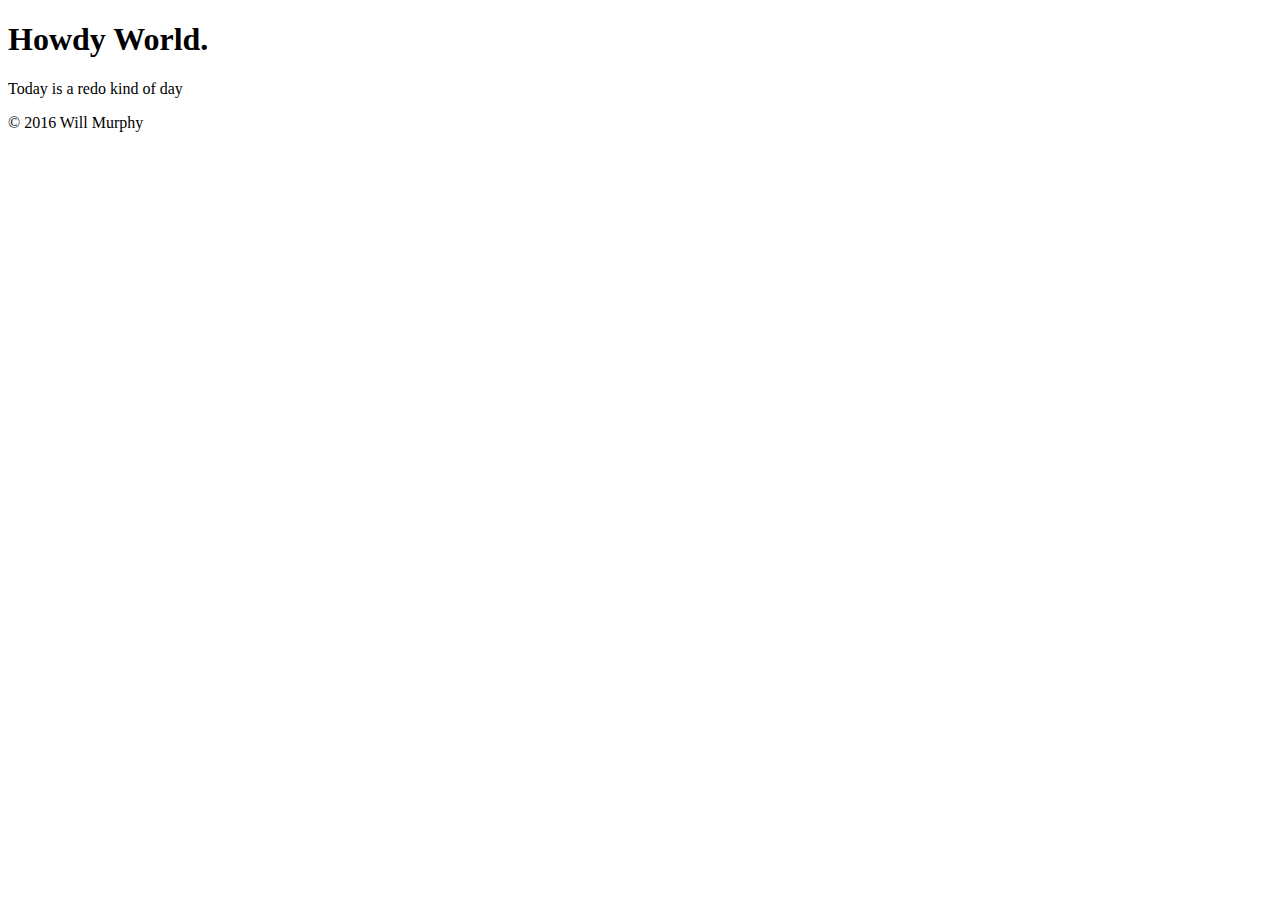
==== index.html @ 81595e8f "Create Basic HTML Layout" ====
<!DOCTYPE html>
<html>
  <!-- Begin HEAD -->
  <head>
    <title>Will Murphy</title>
  </head><!-- End HEAD -->

  <!-- Begin BODY -->
  <body>
    <h1>Howdy World.</h1>
    <p>Today is a redo kind of day</p>

    <!-- Begin FOOTER -->
    <footer>
      <p>&copy; 2016 Will Murphy</p>
    </footer><!-- End FOOTER -->

    <!-- Bootstrap JavaScript -->
    <script src="https://ajax.googleapis.com/ajax/libs/jquery/1.11.3/jquery.min.js"></script>
    <script>window.jQuery || document.write('<script src="js/vendor/jquery.min.js"><\/script>')</script>
    <script src="js/bootstrap.min.js"></script>
    <script src="js/vendor/holder.min.js"></script>
  </body><!-- End BODY -->
</html>
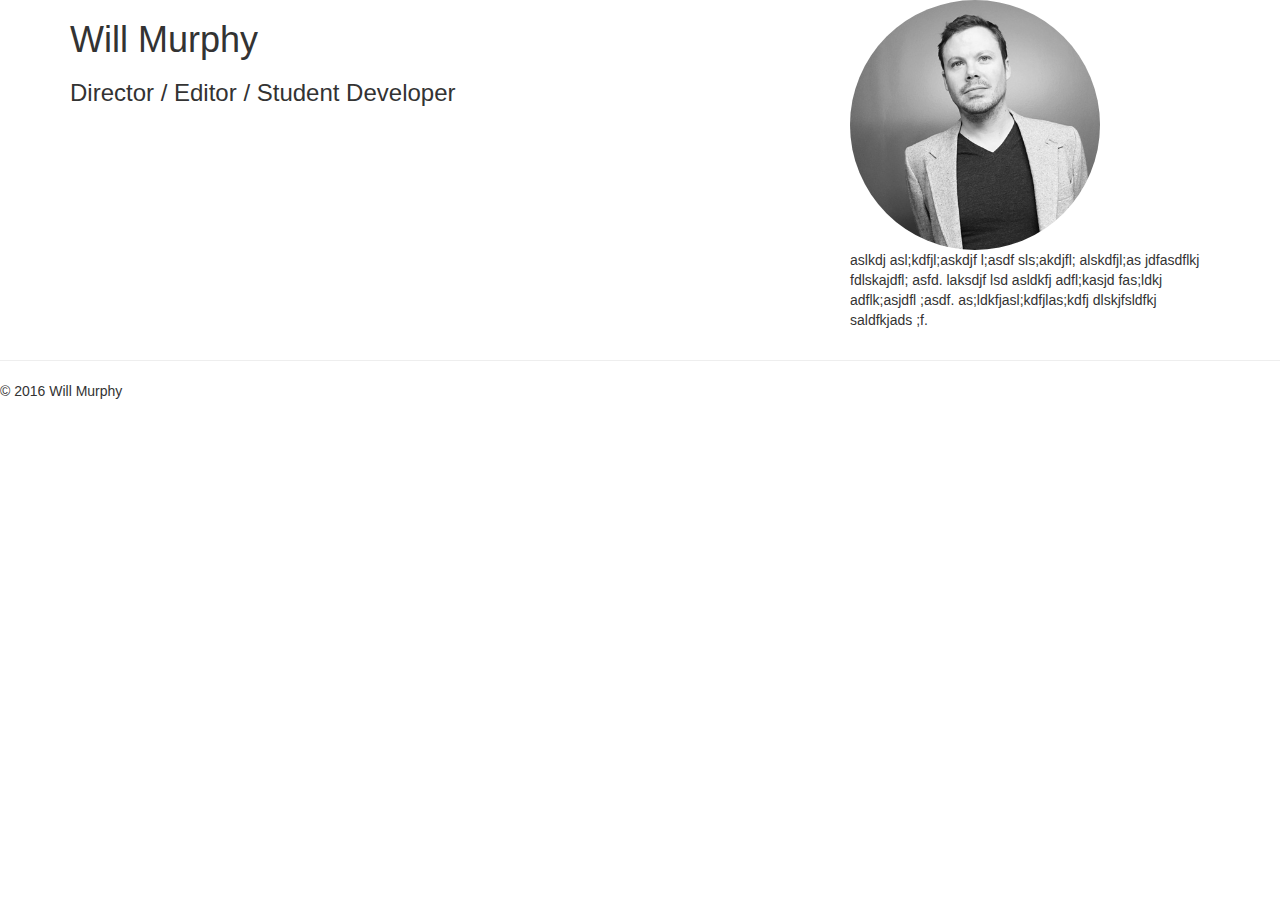
==== commit 1c975480: "add basic content" ====
--- a/index.html
+++ b/index.html
@@ -1,15 +1,37 @@
 <!DOCTYPE html>
-<html>
+<html lang="en">
   <!-- Begin HEAD -->
   <head>
+    <meta charset="utf-8">
+    <meta name="viewport" content="width=device-width, initial-scale=1">
+    <link href="css/wmstyles.css" rel="stylesheet">
+    <link href="css/bootstrap.min.css" rel="stylesheet">
     <title>Will Murphy</title>
   </head><!-- End HEAD -->
 
   <!-- Begin BODY -->
   <body>
-    <h1>Howdy World.</h1>
-    <p>Today is a redo kind of day</p>
 
+    <!-- Begin NAVBAR -->
+    <nav>
+    </nav><!-- End NAVBAR -->
+
+    <!-- Begin HEADER -->
+    <header>
+      <div class="container">
+        <div class="row">
+          <div class="col-sm-8">
+            <h1>Will Murphy</h1>
+            <h3>Director / Editor / Student Developer</h3>
+          </div>
+          <div class="col-sm-4">
+            <img class="img-circle" width="250px" height="250px" src="images/wm.jpg" alt="Image of Will Murphy">
+            <p>aslkdj asl;kdfjl;askdjf l;asdf sls;akdjfl; alskdfjl;as jdfasdflkj fdlskajdfl; asfd. laksdjf lsd asldkfj adfl;kasjd fas;ldkj adflk;asjdfl ;asdf. as;ldkfjasl;kdfjlas;kdfj dlskjfsldfkj saldfkjads ;f.</p>
+          </div>
+        </div>
+      </div>
+    </header><!-- End HEADER -->
+    <hr>
     <!-- Begin FOOTER -->
     <footer>
       <p>&copy; 2016 Will Murphy</p>
--- a/css/wmstyles.css
+++ b/css/wmstyles.css
@@ -0,0 +1,5 @@
+/*! HEADER */
+
+
+
+/*! BODY */
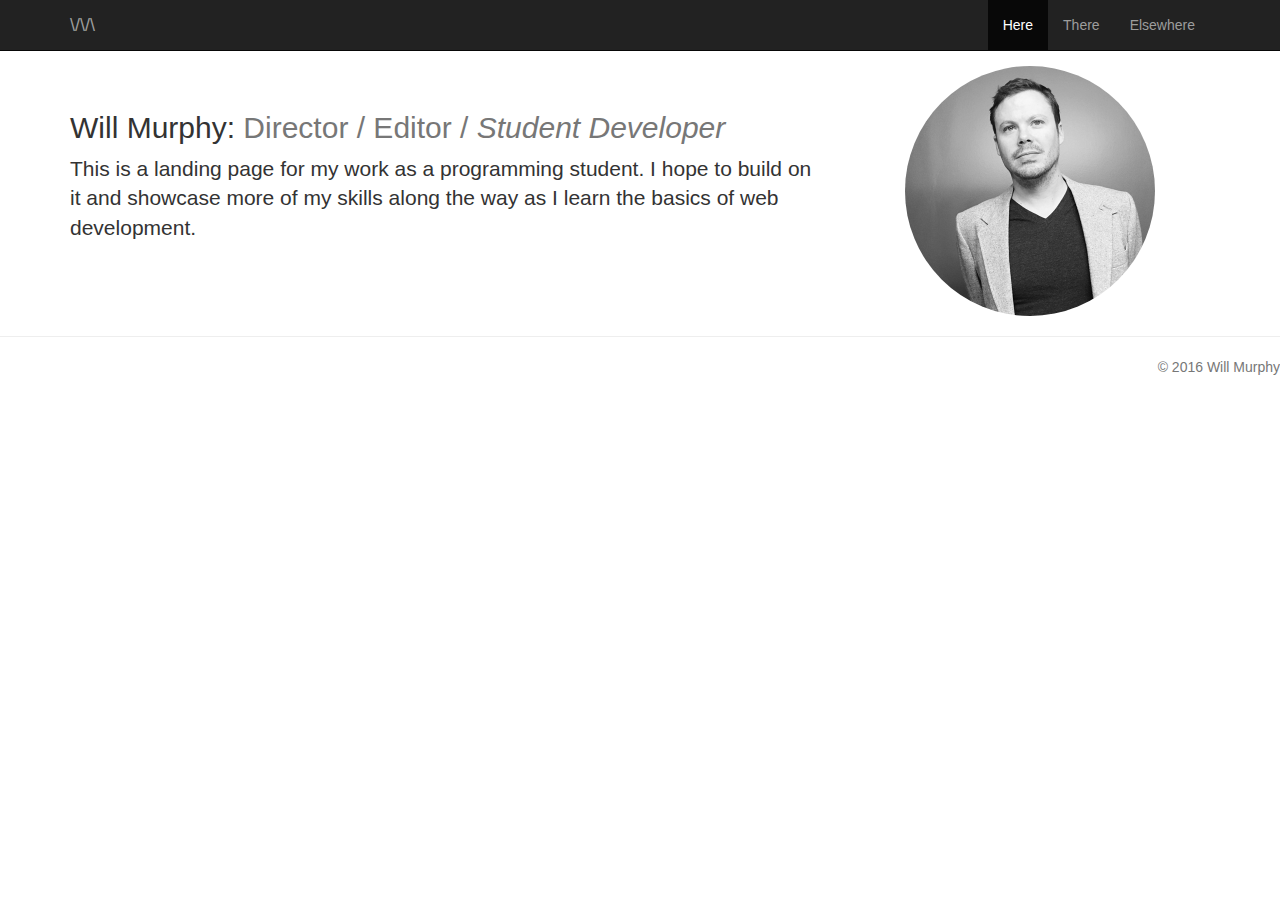
==== commit 792b3d88: "Create Navbar" ====
--- a/index.html
+++ b/index.html
@@ -11,36 +11,61 @@
 
   <!-- Begin BODY -->
   <body>
+    <div class="navbar-wrapper">
+      <div class="container">
 
-    <!-- Begin NAVBAR -->
-    <nav>
-    </nav><!-- End NAVBAR -->
+        <nav class="navbar navbar-inverse navbar-fixed-top">
+          <div class="container">
+            <div class="navbar-header">
+              <button type="button" class="navbar-toggle collapsed" data-toggle="collapse" data-target="#navbar" aria-expanded="false" aria-controls="navbar">
+                <span class="icon-bar"></span>
+                <span class="icon-bar"></span>
+                <span class="icon-bar"></span>
+              </button>
+              <a class="navbar-brand" href="#">\/\/\</a>
+            </div>
+            <div id="navbar" class="navbar-collapse collapse pull-right">
+              <ul class="nav navbar-nav">
+                <li class="active"><a href="#">Here</a></li>
+                <li><a href="#This">There</a></li>
+                <li><a href="#That">Elsewhere</a></li>
+              </ul>
+            </div>
+          </div>
+        </nav>
 
-    <!-- Begin HEADER -->
-    <header>
-      <div class="container">
-        <div class="row">
-          <div class="col-sm-8">
-            <h1>Will Murphy</h1>
-            <h3>Director / Editor / Student Developer</h3>
-          </div>
-          <div class="col-sm-4">
-            <img class="img-circle" width="250px" height="250px" src="images/wm.jpg" alt="Image of Will Murphy">
-            <p>aslkdj asl;kdfjl;askdjf l;asdf sls;akdjfl; alskdfjl;as jdfasdflkj fdlskajdfl; asfd. laksdjf lsd asldkfj adfl;kasjd fas;ldkj adflk;asjdfl ;asdf. as;ldkfjasl;kdfjlas;kdfj dlskjfsldfkj saldfkjads ;f.</p>
-          </div>
+      </div>
+    </div><!-- ***END NAVBAR -->
+
+    <hr class="featurete-divider">
+
+    <!-- Begin Main Content -->
+    <div class="container">
+      <div class="row featurette">
+        <div class="col-sm-8">
+          <h2 class="featurette-heading">Will Murphy:<span class="text-muted"> Director / Editor / <em>Student Developer</em></span></h2>
+          <p class="lead"> This is a landing page for my work as a programming student. I hope to build on it and showcase more of my skills along the way as I learn the basics of web development.</p>
+        </div>
+        <div class="col-sm-4">
+          <img class="fearturette-image img responsive center-block img-circle" width="250px" height="250px" src="images/wm.jpg" alt="Image of Will Murphy">
         </div>
       </div>
-    </header><!-- End HEADER -->
-    <hr>
-    <!-- Begin FOOTER -->
-    <footer>
-      <p>&copy; 2016 Will Murphy</p>
-    </footer><!-- End FOOTER -->
+    </div>
+    <!-- End Main Content -->
 
-    <!-- Bootstrap JavaScript -->
-    <script src="https://ajax.googleapis.com/ajax/libs/jquery/1.11.3/jquery.min.js"></script>
-    <script>window.jQuery || document.write('<script src="js/vendor/jquery.min.js"><\/script>')</script>
-    <script src="js/bootstrap.min.js"></script>
-    <script src="js/vendor/holder.min.js"></script>
+      <hr>
+
+      <!-- Begin FOOTER -->
+      <footer class="footer">
+        <p class="pull-right text-muted">&copy; 2016 Will Murphy</p>
+      </footer><!-- End FOOTER -->
+
+      <!-- Bootstrap JavaScript -->
+      <script src="https://ajax.googleapis.com/ajax/libs/jquery/1.11.3/jquery.min.js"></script>
+      <script>window.jQuery || document.write('<script src="js/vendor/jquery.min.js"><\/script>')</script>
+      <script src="js/bootstrap.min.js"></script>
+      <script src="js/vendor/holder.min.js"></script>
+
+    </div>
   </body><!-- End BODY -->
 </html>
--- a/css/wmstyles.css
+++ b/css/wmstyles.css
@@ -1,5 +1,15 @@
 /*! HEADER */
 
 
+/*! BODY */
+.navbar-wrapper {
+  padding-bottom: 25px;
+}
 
-/*! BODY */
+body {
+  background-color: #F8F8F8;
+}
+
+.featurette-heading {
+  padding-top: 25px;
+}
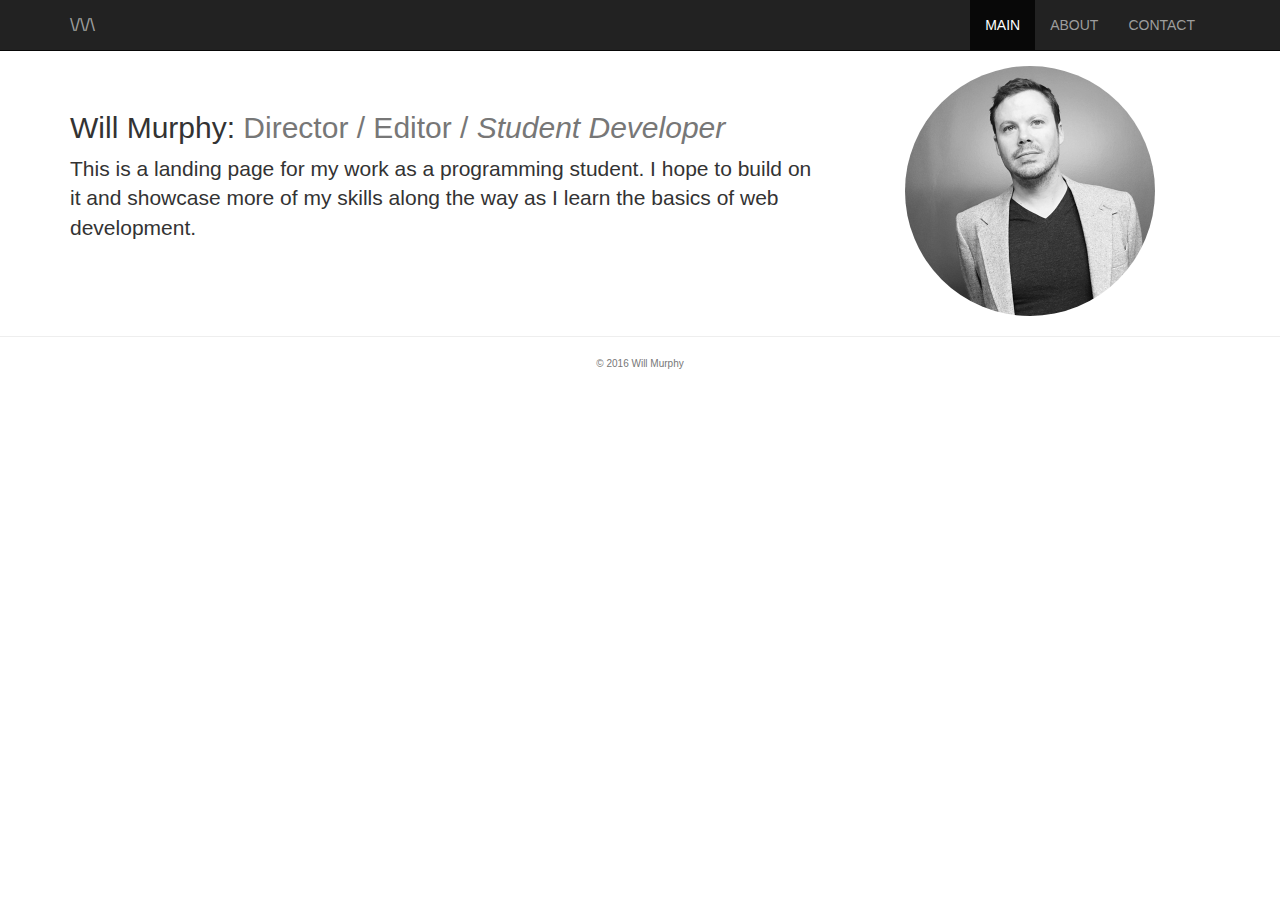
==== commit 743082ef: "save layout changes" ====
--- a/index.html
+++ b/index.html
@@ -26,9 +26,9 @@
             </div>
             <div id="navbar" class="navbar-collapse collapse pull-right">
               <ul class="nav navbar-nav">
-                <li class="active"><a href="#">Here</a></li>
-                <li><a href="#This">There</a></li>
-                <li><a href="#That">Elsewhere</a></li>
+                <li class="active"><a href="#">MAIN</a></li>
+                <li><a href="#ABOUT">ABOUT</a></li>
+                <li><a href="#CONTACT">CONTACT</a></li>
               </ul>
             </div>
           </div>
@@ -56,8 +56,8 @@
       <hr>
 
       <!-- Begin FOOTER -->
-      <footer class="footer">
-        <p class="pull-right text-muted">&copy; 2016 Will Murphy</p>
+      <footer class="container">
+        <p class="text-muted">&copy; 2016 Will Murphy</p>
       </footer><!-- End FOOTER -->
 
       <!-- Bootstrap JavaScript -->
--- a/css/wmstyles.css
+++ b/css/wmstyles.css
@@ -13,3 +13,8 @@
 .featurette-heading {
   padding-top: 25px;
 }
+
+footer p {
+  text-align: center;
+  font-size: 10px;
+}
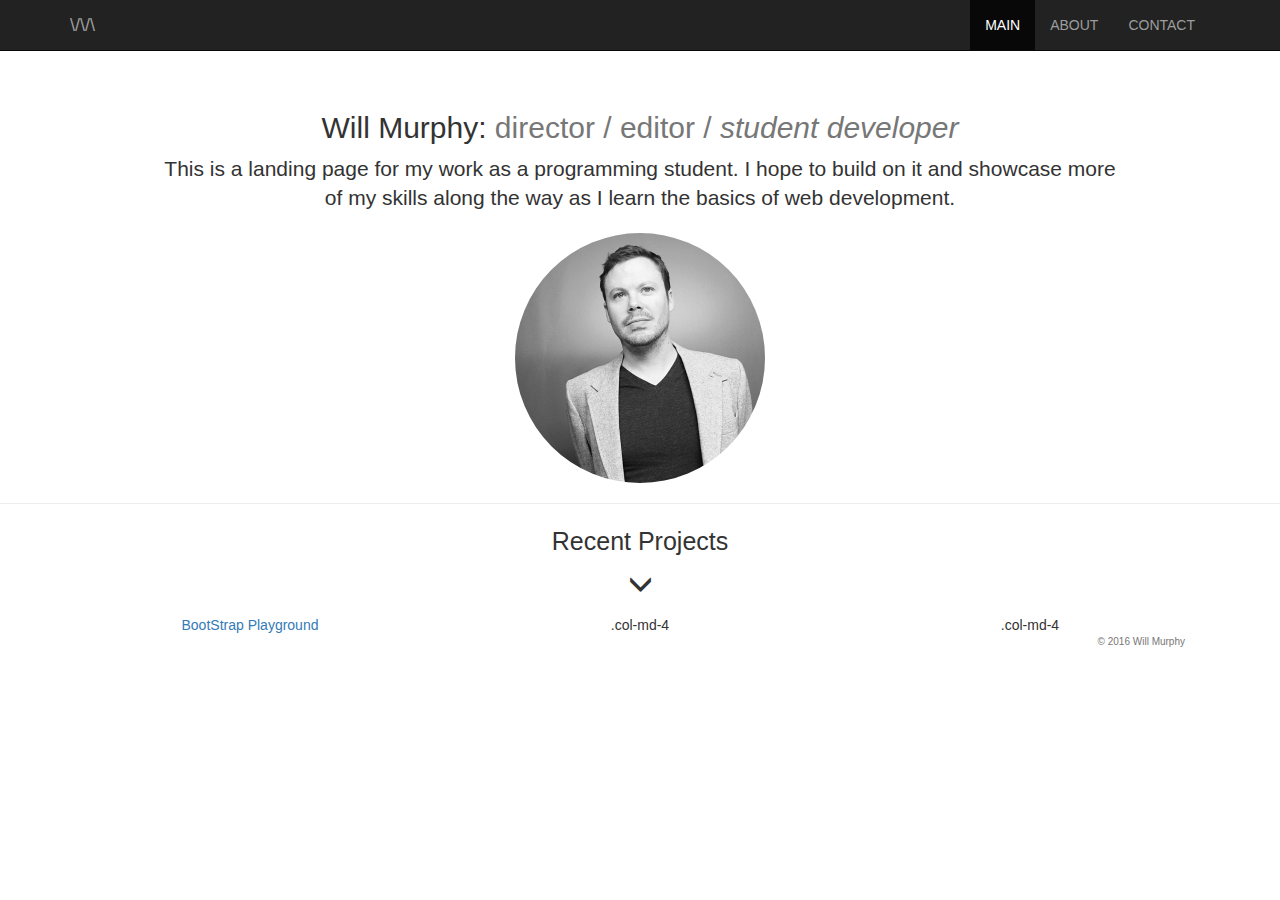
==== commit bc4f28bf: "add project section and css style changes" ====
--- a/index.html
+++ b/index.html
@@ -39,25 +39,38 @@
 
     <hr class="featurete-divider">
 
-    <!-- Begin Main Content -->
+    <!-- Begin Profile -->
+    <div class="container" id="profile">
+      <h2 class="featurette-heading">Will Murphy:<span class="text-muted">  director / editor / <em>student developer</em></span></h2>
+      <p class="lead"> This is a landing page for my work as a programming student. I hope to build on it and showcase more of my skills along the way as I learn the basics of web development.</p>
+    </div>
+    <div>
+      <img class="fearturette-image img responsive center-block img-circle" width="250px" height="250px" src="images/wm.jpg" alt="Image of Will Murphy">
+    </div><!-- End Profile -->
+
+    <hr class="featurete-divider">
+
+    <div class="container projects">
+      <p>Recent Projects</p>
+      <p><span class="glyphicon glyphicon-menu-down" aria-hidden="true"></span></p>
+    </div>
+
     <div class="container">
-      <div class="row featurette">
-        <div class="col-sm-8">
-          <h2 class="featurette-heading">Will Murphy:<span class="text-muted"> Director / Editor / <em>Student Developer</em></span></h2>
-          <p class="lead"> This is a landing page for my work as a programming student. I hope to build on it and showcase more of my skills along the way as I learn the basics of web development.</p>
-        </div>
-        <div class="col-sm-4">
-          <img class="fearturette-image img responsive center-block img-circle" width="250px" height="250px" src="images/wm.jpg" alt="Image of Will Murphy">
+      <div class="row">
+        <div class="row1">
+          <div class="col-md-4">
+            <a href="https://github.com/arkwagon/bootstrap-playground"><span>BootStrap Playground</span></a>
+          </div>
+          <div class="col-md-4">.col-md-4</div>
+          <div class="col-md-4">.col-md-4</div>
         </div>
       </div>
     </div>
-    <!-- End Main Content -->
 
-      <hr>
 
       <!-- Begin FOOTER -->
       <footer class="container">
-        <p class="text-muted">&copy; 2016 Will Murphy</p>
+        <p class="text-muted pull-right">&copy; 2016 Will Murphy</p>
       </footer><!-- End FOOTER -->
 
       <!-- Bootstrap JavaScript -->
--- a/css/wmstyles.css
+++ b/css/wmstyles.css
@@ -14,7 +14,26 @@
   padding-top: 25px;
 }
 
+#profile {
+  padding-left: 100px;
+  padding-right: 100px;
+  text-align: center;
+}
+
+.lead {
+  font-weight: lighter;
+}
+
+.projects {
+  text-align: center;
+  font-size: 25px;
+}
+
+.row1 {
+  text-align: center;
+}
+
 footer p {
-  text-align: center;
+  padding-right: 25px;
   font-size: 10px;
 }
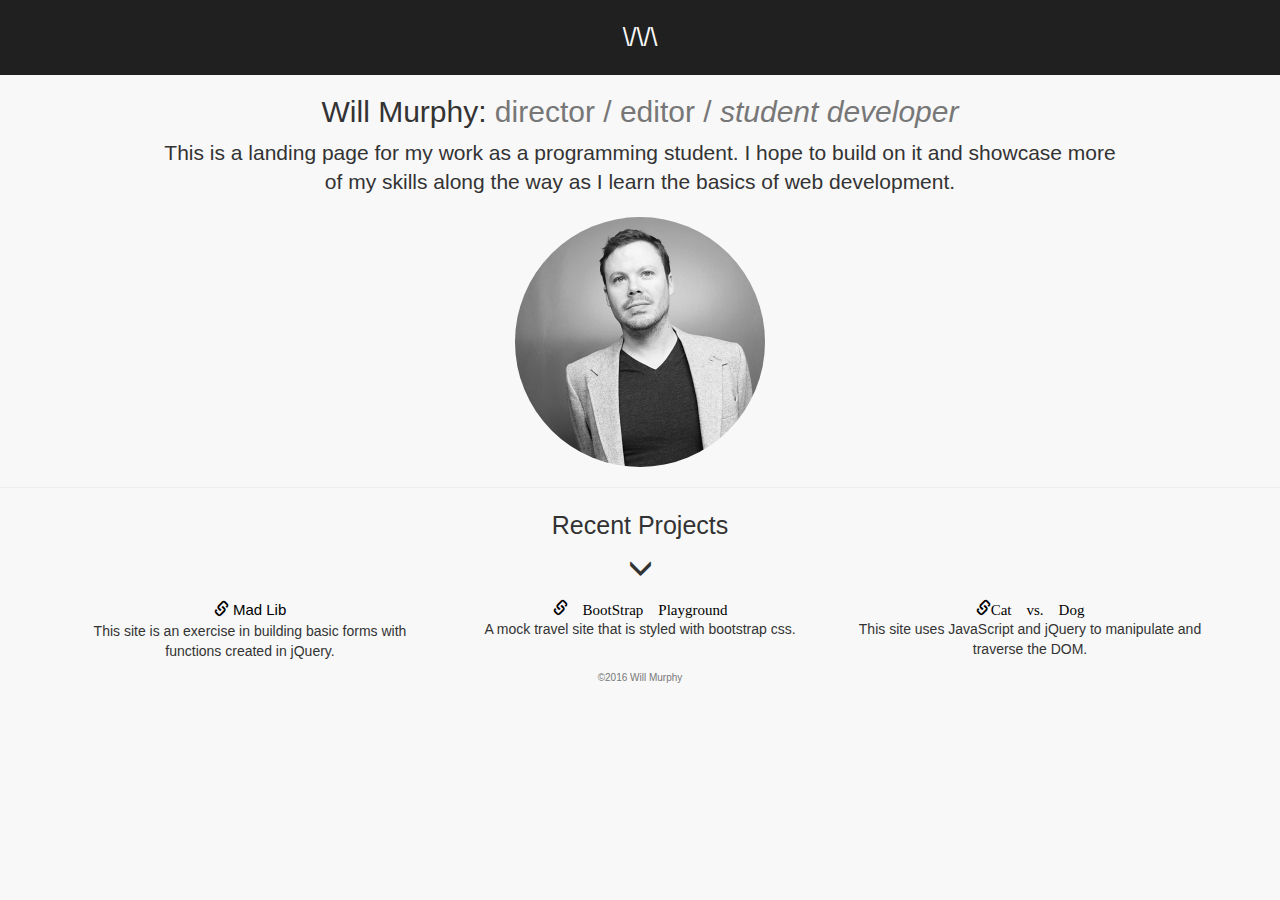
==== commit 4329618c: "it will remove navbar and add project links" ====
--- a/index.html
+++ b/index.html
@@ -1,51 +1,27 @@
 <!DOCTYPE html>
-<html lang="en">
-  <!-- Begin HEAD -->
   <head>
-    <meta charset="utf-8">
-    <meta name="viewport" content="width=device-width, initial-scale=1">
+    <script src="https://ajax.googleapis.com/ajax/libs/jquery/1.11.3/jquery.min.js"></script>
+    <script src="js/bootstrap.min.js"></script>
+    <script src="js/vendor/holder.min.js"></script>
     <link href="css/wmstyles.css" rel="stylesheet">
     <link href="css/bootstrap.min.css" rel="stylesheet">
     <title>Will Murphy</title>
   </head><!-- End HEAD -->
 
-  <!-- Begin BODY -->
   <body>
-    <div class="navbar-wrapper">
-      <div class="container">
-
-        <nav class="navbar navbar-inverse navbar-fixed-top">
-          <div class="container">
-            <div class="navbar-header">
-              <button type="button" class="navbar-toggle collapsed" data-toggle="collapse" data-target="#navbar" aria-expanded="false" aria-controls="navbar">
-                <span class="icon-bar"></span>
-                <span class="icon-bar"></span>
-                <span class="icon-bar"></span>
-              </button>
-              <a class="navbar-brand" href="#">\/\/\</a>
-            </div>
-            <div id="navbar" class="navbar-collapse collapse pull-right">
-              <ul class="nav navbar-nav">
-                <li class="active"><a href="#">MAIN</a></li>
-                <li><a href="#ABOUT">ABOUT</a></li>
-                <li><a href="#CONTACT">CONTACT</a></li>
-              </ul>
-            </div>
-          </div>
-        </nav>
-
-      </div>
-    </div><!-- ***END NAVBAR -->
-
-    <hr class="featurete-divider">
+    <header>
+      <p class="logo">\/\/\</p>
+    </header>
 
     <!-- Begin Profile -->
     <div class="container" id="profile">
-      <h2 class="featurette-heading">Will Murphy:<span class="text-muted">  director / editor / <em>student developer</em></span></h2>
-      <p class="lead"> This is a landing page for my work as a programming student. I hope to build on it and showcase more of my skills along the way as I learn the basics of web development.</p>
-    </div>
-    <div>
-      <img class="fearturette-image img responsive center-block img-circle" width="250px" height="250px" src="images/wm.jpg" alt="Image of Will Murphy">
+      <div>
+        <h2 class="featurette-heading">Will Murphy:<span class="text-muted">  director / editor / <em>student developer</em></span></h2>
+        <p class="lead"> This is a landing page for my work as a programming student. I hope to build on it and showcase more of my skills along the way as I learn the basics of web development.</p>
+      </div>
+      <div>
+        <img class="fearturette-image img responsive center-block img-circle" width="250px" height="250px" src="images/wm.jpg" alt="Image of Will Murphy">
+      </div>
     </div><!-- End Profile -->
 
     <hr class="featurete-divider">
@@ -57,12 +33,17 @@
 
     <div class="container">
       <div class="row">
-        <div class="row1">
-          <div class="col-md-4">
-            <a href="https://github.com/arkwagon/bootstrap-playground"><span>BootStrap Playground</span></a>
-          </div>
-          <div class="col-md-4">.col-md-4</div>
-          <div class="col-md-4">.col-md-4</div>
+        <div class="col-md-4">
+          <a href="https://github.com/arkwagon/epicodus-madlib"><span class="glyphicon glyphicon-link"></span><span> Mad Lib</span></a>
+          <p>This site is an exercise in building basic forms with functions created in jQuery.</p>
+        </div>
+        <div class="col-md-4">
+          <a href="https://github.com/arkwagon/bootstrap-playground"><span class="glyphicon glyphicon-link"><span> BootStrap Playground</span></a>
+          <p>A mock travel site that is styled with bootstrap css.</p>
+        </div>
+        <div class="col-md-4">
+          <a href="https://github.com/arkwagon/catvsdog"><span class="glyphicon glyphicon-link"><span>Cat vs. Dog</spam></a>
+          <p>This site uses JavaScript and jQuery to manipulate and traverse the DOM.</p>
         </div>
       </div>
     </div>
@@ -70,14 +51,11 @@
 
       <!-- Begin FOOTER -->
       <footer class="container">
-        <p class="text-muted pull-right">&copy; 2016 Will Murphy</p>
+        <p class="text-muted">&copy;2016 Will Murphy</p>
       </footer><!-- End FOOTER -->
 
       <!-- Bootstrap JavaScript -->
-      <script src="https://ajax.googleapis.com/ajax/libs/jquery/1.11.3/jquery.min.js"></script>
-      <script>window.jQuery || document.write('<script src="js/vendor/jquery.min.js"><\/script>')</script>
-      <script src="js/bootstrap.min.js"></script>
-      <script src="js/vendor/holder.min.js"></script>
+
 
     </div>
   </body><!-- End BODY -->
--- a/css/wmstyles.css
+++ b/css/wmstyles.css
@@ -1,17 +1,21 @@
 /*! HEADER */
-
-
-/*! BODY */
-.navbar-wrapper {
-  padding-bottom: 25px;
+header {
+  background-color: #202020;
+  min-height: 75px;
+  margin-top: 0;
 }
 
-body {
+html body {
   background-color: #F8F8F8;
 }
 
-.featurette-heading {
-  padding-top: 25px;
+.logo {
+  text-align: center;
+  color: #F8F8F8;
+  margin-top: 0;
+  padding-top: 20px;
+  font-size: 25px;
+  font-weight: normal;
 }
 
 #profile {
@@ -29,11 +33,21 @@
   font-size: 25px;
 }
 
-.row1 {
+.row {
   text-align: center;
 }
 
+.row span {
+  color: black;
+  font-size: 15px;
+}
+}
+
+footer {
+  padding-top: 50px;
+}
+
 footer p {
-  padding-right: 25px;
+  text-align: center;
   font-size: 10px;
 }
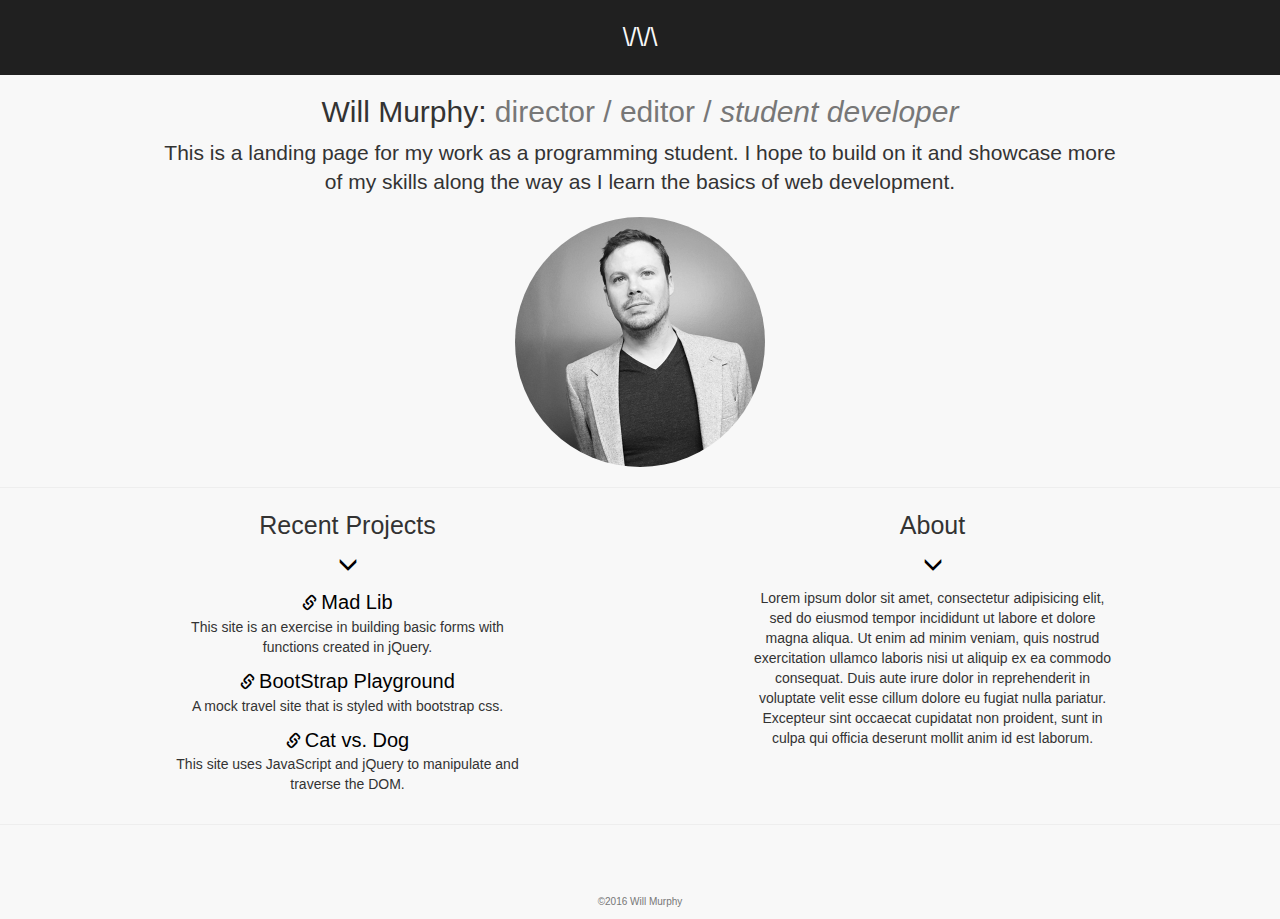
==== commit 8bc1b192: "add about section and page columns" ====
--- a/index.html
+++ b/index.html
@@ -26,28 +26,50 @@
 
     <hr class="featurete-divider">
 
-    <div class="container projects">
-      <p>Recent Projects</p>
-      <p><span class="glyphicon glyphicon-menu-down" aria-hidden="true"></span></p>
-    </div>
-
     <div class="container">
       <div class="row">
+
+        <div class="col-md-1"></div>
+
         <div class="col-md-4">
-          <a href="https://github.com/arkwagon/epicodus-madlib"><span class="glyphicon glyphicon-link"></span><span> Mad Lib</span></a>
-          <p>This site is an exercise in building basic forms with functions created in jQuery.</p>
+          <p id="projects">Recent Projects</p>
+          <p><span class="glyphicon glyphicon-menu-down" aria-hidden="true"></span></p>
+          <div>
+            <a href="https://github.com/arkwagon/epicodus-madlib">
+            <span class="glyphicon glyphicon-link"></span>
+            <span class="project"> Mad Lib</span></a>
+            <p>This site is an exercise in building basic forms with functions created in jQuery.</p>
+          </div>
+          <div>
+            <a href="https://github.com/arkwagon/bootstrap-playground">
+            <span class="glyphicon glyphicon-link"></span>
+            <span class="project"> BootStrap Playground</span></a>
+            <p>A mock travel site that is styled with bootstrap css.</p>
+          </div>
+          <div>
+            <a href="https://github.com/arkwagon/catvsdog">
+            <span class="glyphicon glyphicon-link"></span>
+            <span class="project"> Cat vs. Dog</span></a>
+            <p>This site uses JavaScript and jQuery to manipulate and traverse the DOM.</p>
+          </div>
         </div>
+
+        <div class="col-md-2"></div>
+
         <div class="col-md-4">
-          <a href="https://github.com/arkwagon/bootstrap-playground"><span class="glyphicon glyphicon-link"><span> BootStrap Playground</span></a>
-          <p>A mock travel site that is styled with bootstrap css.</p>
+          <p id="about">About</p>
+          <p><span class="glyphicon glyphicon-menu-down" aria-hidden="true"></span></p>
+          <div>
+            <p>Lorem ipsum dolor sit amet, consectetur adipisicing elit, sed do eiusmod tempor incididunt ut labore et dolore magna aliqua. Ut enim ad minim veniam, quis nostrud exercitation ullamco laboris nisi ut aliquip ex ea commodo consequat. Duis aute irure dolor in reprehenderit in voluptate velit esse cillum dolore eu fugiat nulla pariatur. Excepteur sint occaecat cupidatat non proident, sunt in culpa qui officia deserunt mollit anim id est laborum.</p>
+          </div>
         </div>
-        <div class="col-md-4">
-          <a href="https://github.com/arkwagon/catvsdog"><span class="glyphicon glyphicon-link"><span>Cat vs. Dog</spam></a>
-          <p>This site uses JavaScript and jQuery to manipulate and traverse the DOM.</p>
-        </div>
+
+        <div class="col-md-1"></div>
+
       </div>
     </div>
 
+    <hr class="featurete-divider">
 
       <!-- Begin FOOTER -->
       <footer class="container">
--- a/css/wmstyles.css
+++ b/css/wmstyles.css
@@ -28,9 +28,22 @@
   font-weight: lighter;
 }
 
-.projects {
+.project {
+  font-size: 20px !important;
+}
+
+#projects {
   text-align: center;
   font-size: 25px;
+}
+
+#about {
+  text-align: center;
+  font-size: 25px;
+}
+
+.glyphicon-menu-down {
+  font-size: 20px !important;
 }
 
 .row {
@@ -41,7 +54,7 @@
   color: black;
   font-size: 15px;
 }
-}
+
 
 footer {
   padding-top: 50px;
